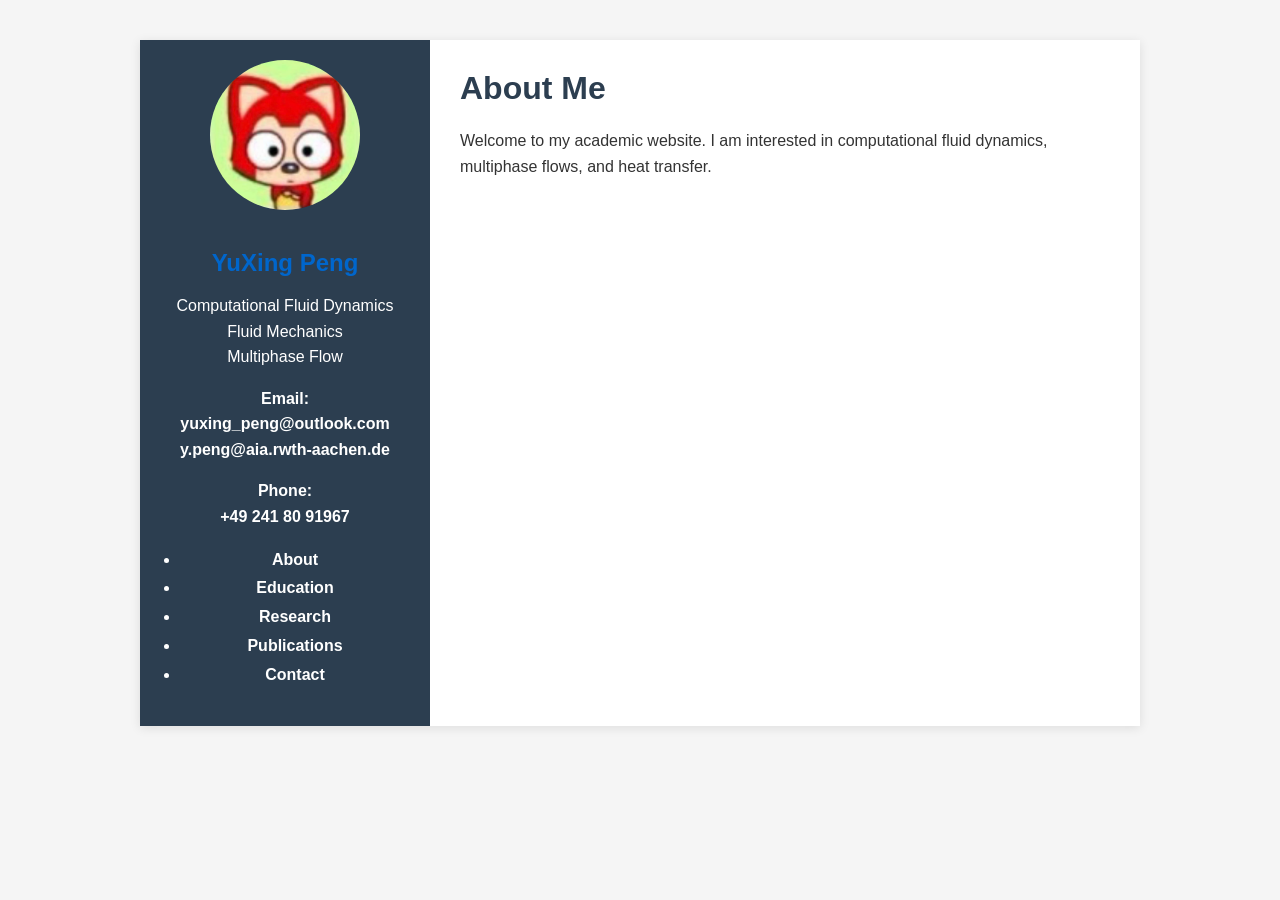
==== index.html @ c9f6413e "Update index.html" ====
<!DOCTYPE html>
<html lang="en">
<head>
    <meta charset="UTF-8">
    <meta name="viewport" content="width=device-width, initial-scale=1.0">
    <title>YuXing Peng - About</title>
    <link rel="stylesheet" href="style.css">
</head>
<body>

<div class="container">

    <aside class="sidebar">
        <img src="photo.png" class="profile" alt="YuXing Peng">
        <h2>YuXing Peng</h2>
        <p>
            Computational Fluid Dynamics<br>
            Fluid Mechanics<br>
            Multiphase Flow
        </p>
        <p>
        <strong>Email:</strong><br>
        <a href="mailto:yuxing_peng@outlook.com" class="sidebar-email">yuxing_peng@outlook.com</a><br>
        <a href="mailto:y.peng@aia.rwth-aachen.de" class="sidebar-email">y.peng@aia.rwth-aachen.de</a>
        </p>
        <p>
            <strong>Phone:</strong><br>
            <a href="tel:+492418091967" class="sidebar-email">+49 241 80 91967</a>
        </p>
        <ul>
            <li><a href="index.html">About</a></li>
            <li><a href="education.html">Education</a></li>
            <li><a href="research.html">Research</a></li>
            <li><a href="publications.html">Publications</a></li>
            <li><a href="contact.html">Contact</a></li>
        </ul>
    </aside>

    <main class="content">
        <h1>About Me</h1>
        <p>
            Welcome to my academic website. I am interested in computational fluid dynamics,
            multiphase flows, and heat transfer.
        </p>
    </main>


</div>

</body>
</html>
---- style.css ----
/* Global Styles */
body {
    font-family: Arial, sans-serif;
    margin: 0;
    background-color: #f5f5f5;
    color: #333;  /* Default text color */
}

h1 {
    color: #2c3e50;
    margin-top: 0;
}

h2 {
    color: #0066cc;
    margin-bottom: 10px;
}

p {
    font-size: 16px;
    line-height: 1.6;
}

/* Container */
.container {
    display: flex;
    max-width: 1000px;
    margin: 40px auto;
    background-color: white;
    box-shadow: 0 2px 10px rgba(0,0,0,0.1);
}

/* Sidebar */
.sidebar {
    width: 250px;
    background-color: #2c3e50;
    color: white;
    padding: 20px;
    text-align: center;
}

/* Profile Image */
.profile {
    width: 150px;
    border-radius: 50%;
    margin-bottom: 15px;
}

/* Sidebar Emails - white color */
.sidebar a {
    color: white;           /* Make emails white */
    text-decoration: none;  /* Remove underline */
    font-weight: bold;
}

.sidebar a:hover {
    color: #f1c40f;         /* Optional: gold on hover */
}

/* Main Content */
.content {
    flex: 1;
    padding: 30px;
}

/* Lists */
ul, ol {
    line-height: 1.8;
    padding-left: 20px;
}

ol li a, ul li a {
    text-decoration: underline;
    color: #0066cc;
}

ol li a:hover, ul li a:hover {
    color: #003366;
}

/* Publications */
#publications {
    text-align: justify;      /* Justify all text inside publications */
}

#publications li {
    margin-bottom: 15px;      /* Space between each publication */
}

/* Optional: make publication DOIs smaller and subtle */
#publications li a {
    font-size: 14px;
    text-decoration: underline;
}

/* Highlight author name in publications */
.highlight-author {
    color: #e74c3c;      /* Bright red or any color you like */
    font-weight: bold;    /* Optional: make it stand out */
}
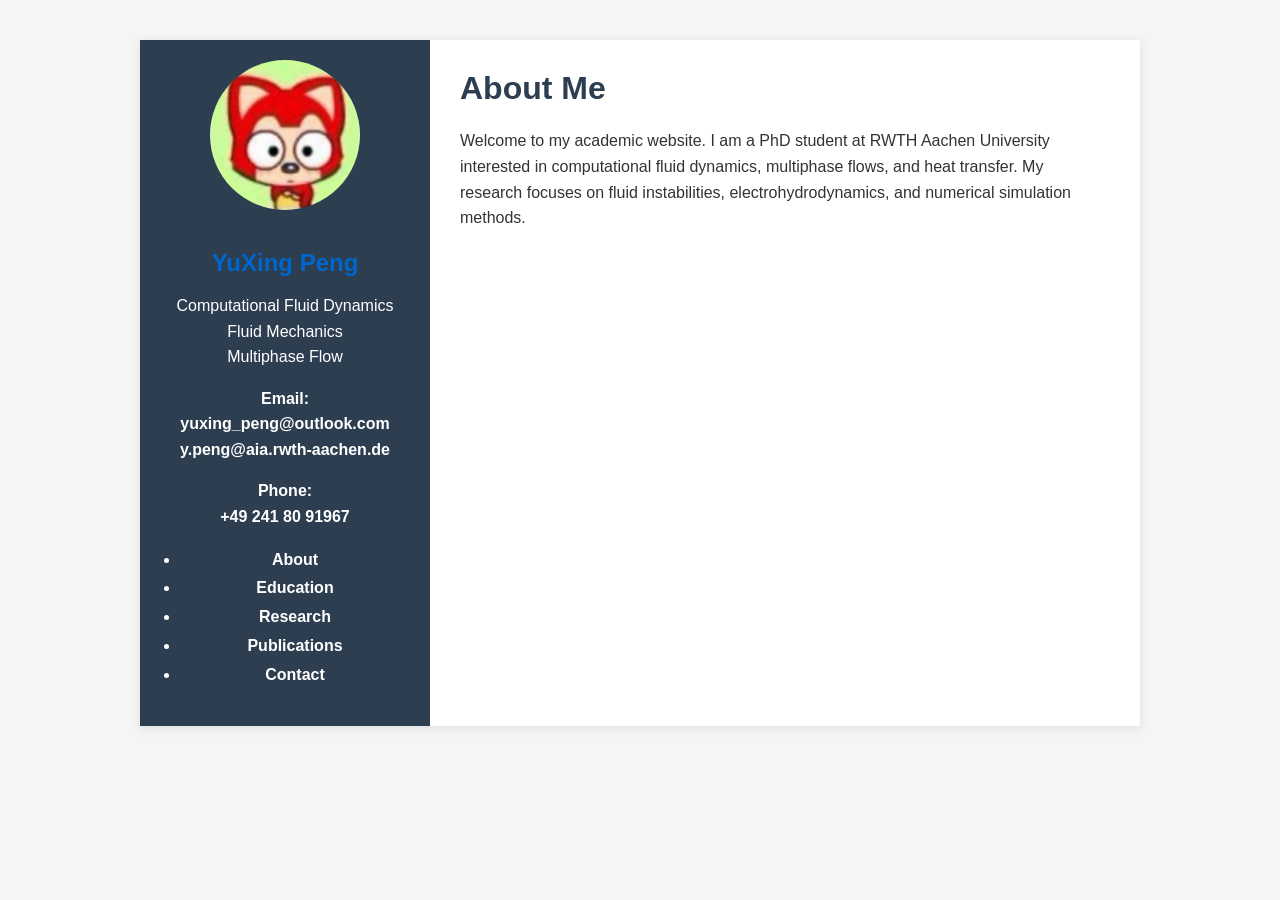
==== commit 05f2adb6: "Update index.html" ====
--- a/index.html
+++ b/index.html
@@ -10,6 +10,7 @@
 
 <div class="container">
 
+    <!-- Sidebar -->
     <aside class="sidebar">
         <img src="photo.png" class="profile" alt="YuXing Peng">
         <h2>YuXing Peng</h2>
@@ -18,32 +19,38 @@
             Fluid Mechanics<br>
             Multiphase Flow
         </p>
-        <p>
-        <strong>Email:</strong><br>
-        <a href="mailto:yuxing_peng@outlook.com" class="sidebar-email">yuxing_peng@outlook.com</a><br>
-        <a href="mailto:y.peng@aia.rwth-aachen.de" class="sidebar-email">y.peng@aia.rwth-aachen.de</a>
-        </p>
-        <p>
-            <strong>Phone:</strong><br>
-            <a href="tel:+492418091967" class="sidebar-email">+49 241 80 91967</a>
-        </p>
-        <ul>
-            <li><a href="index.html">About</a></li>
-            <li><a href="education.html">Education</a></li>
-            <li><a href="research.html">Research</a></li>
-            <li><a href="publications.html">Publications</a></li>
-            <li><a href="contact.html">Contact</a></li>
-        </ul>
+
+        <div class="contact-info">
+            <p><strong>Email:</strong><br>
+                <a href="mailto:yuxing_peng@outlook.com" class="sidebar-email">yuxing_peng@outlook.com</a><br>
+                <a href="mailto:y.peng@aia.rwth-aachen.de" class="sidebar-email">y.peng@aia.rwth-aachen.de</a>
+            </p>
+            <p><strong>Phone:</strong><br>
+                <a href="tel:+492418091967" class="sidebar-email">+49 241 80 91967</a>
+            </p>
+        </div>
+
+        <!-- Navigation -->
+        <nav class="sidebar-nav">
+            <ul>
+                <li><a href="index.html">About</a></li>
+                <li><a href="education.html">Education</a></li>
+                <li><a href="research.html">Research</a></li>
+                <li><a href="publications.html">Publications</a></li>
+                <li><a href="contact.html">Contact</a></li>
+            </ul>
+        </nav>
     </aside>
 
+    <!-- Main Content -->
     <main class="content">
         <h1>About Me</h1>
         <p>
-            Welcome to my academic website. I am interested in computational fluid dynamics,
-            multiphase flows, and heat transfer.
+            Welcome to my academic website. I am a PhD student at RWTH Aachen University 
+            interested in computational fluid dynamics, multiphase flows, and heat transfer.
+            My research focuses on fluid instabilities, electrohydrodynamics, and numerical simulation methods.
         </p>
     </main>
-
 
 </div>
 
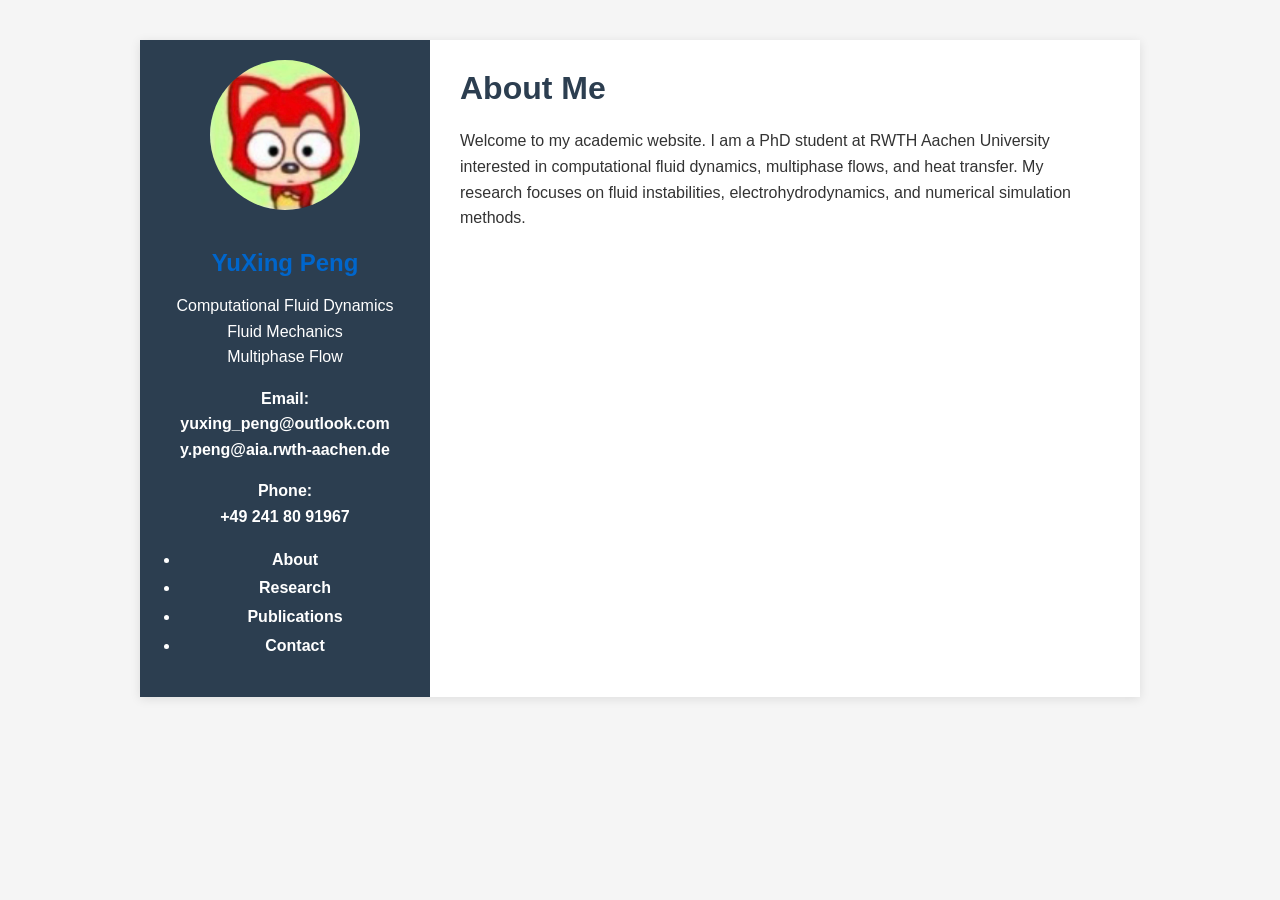
==== commit 63ab4a15: "Update index.html" ====
--- a/index.html
+++ b/index.html
@@ -34,7 +34,7 @@
         <nav class="sidebar-nav">
             <ul>
                 <li><a href="index.html">About</a></li>
-                <li><a href="education.html">Education</a></li>
+                <!-- <li><a href="education.html">Education</a></li> -->
                 <li><a href="research.html">Research</a></li>
                 <li><a href="publications.html">Publications</a></li>
                 <li><a href="contact.html">Contact</a></li>
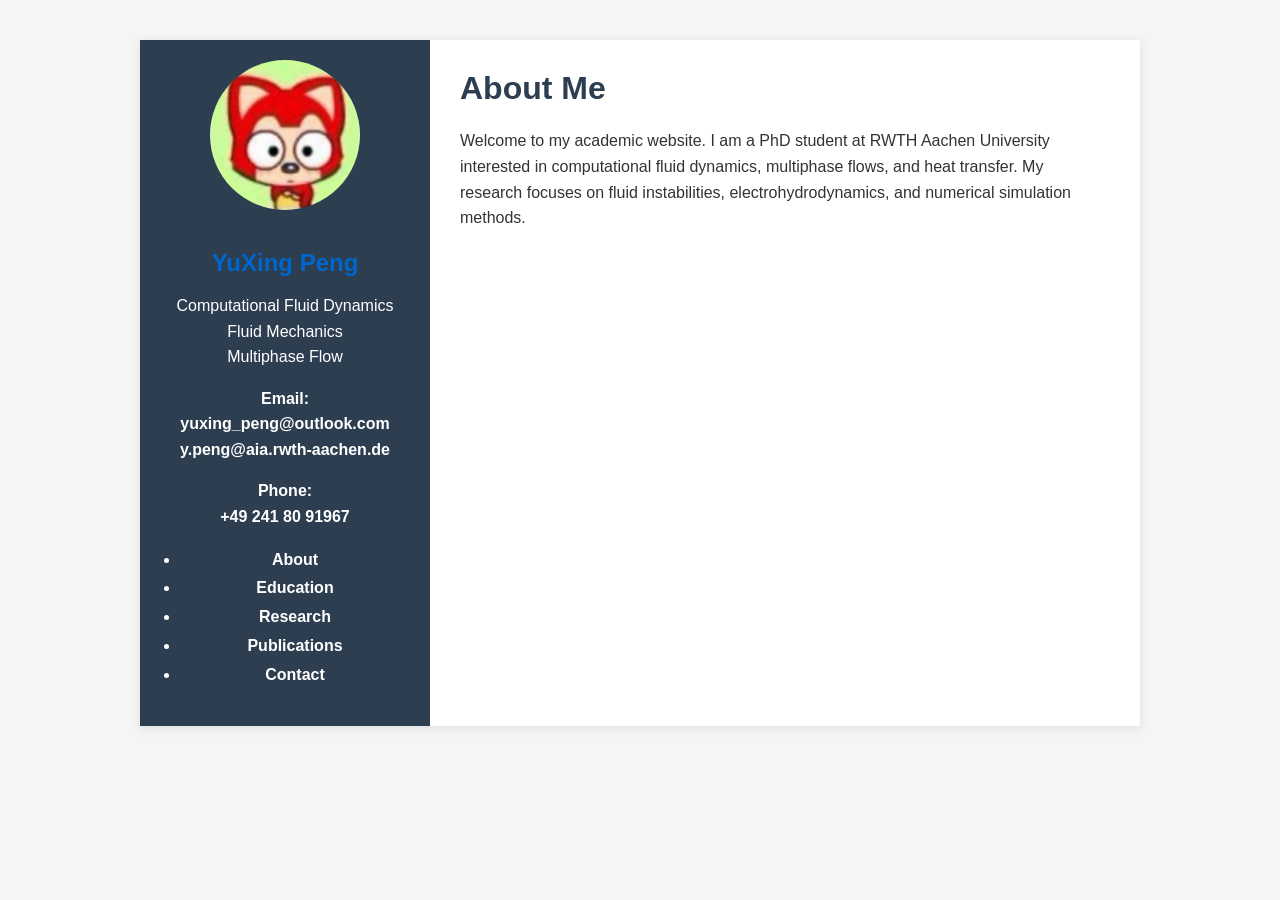
==== commit 8e406fb2: "Update index.html" ====
--- a/index.html
+++ b/index.html
@@ -34,7 +34,7 @@
         <nav class="sidebar-nav">
             <ul>
                 <li><a href="index.html">About</a></li>
-                <!-- <li><a href="education.html">Education</a></li> -->
+                <li><a href="education.html">Education</a></li>
                 <li><a href="research.html">Research</a></li>
                 <li><a href="publications.html">Publications</a></li>
                 <li><a href="contact.html">Contact</a></li>
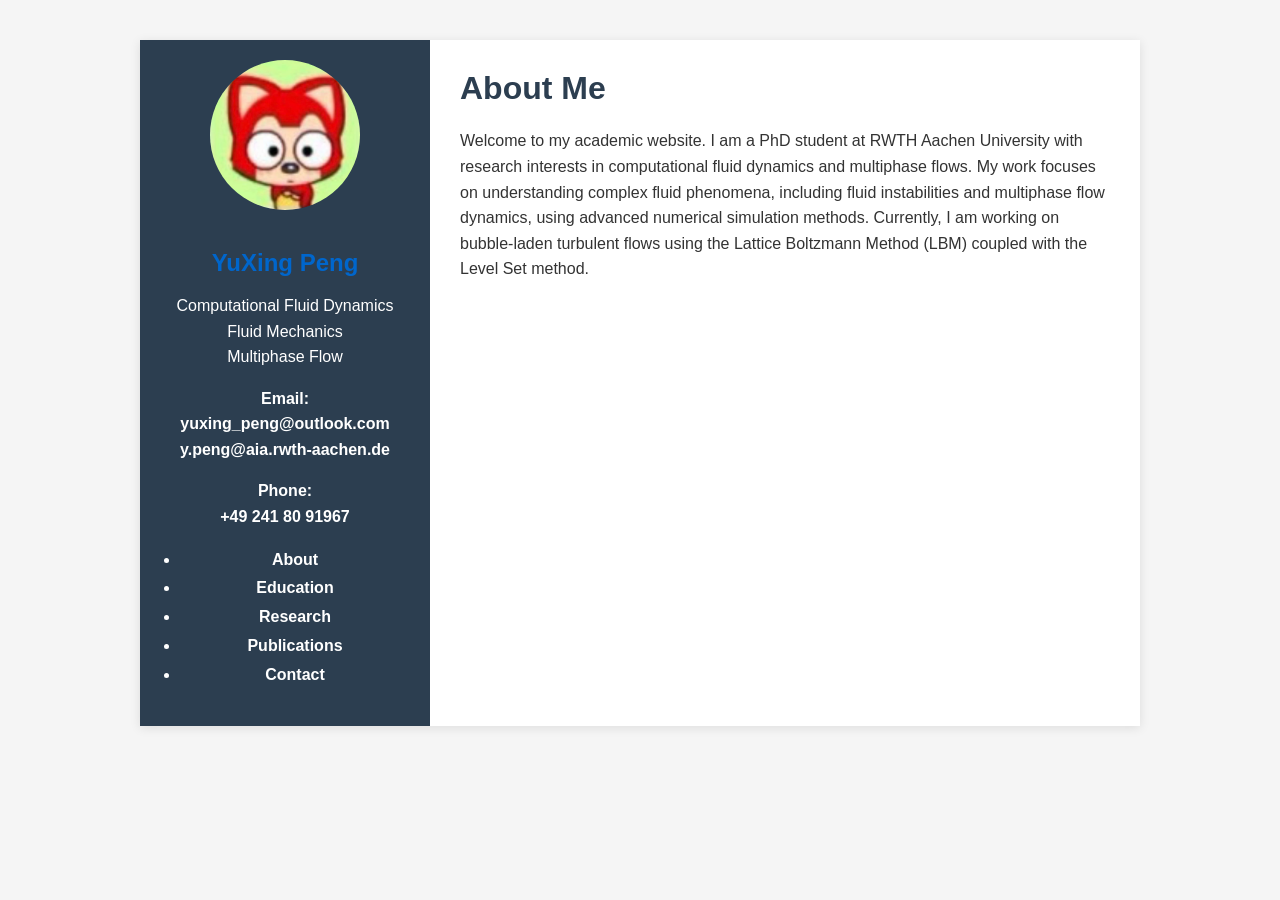
==== commit dd170cf3: "Update index.html" ====
--- a/index.html
+++ b/index.html
@@ -3,7 +3,7 @@
 <head>
     <meta charset="UTF-8">
     <meta name="viewport" content="width=device-width, initial-scale=1.0">
-    <title>YuXing Peng - About</title>
+    <title>Yuxing Peng - About</title>
     <link rel="stylesheet" href="style.css">
 </head>
 <body>
@@ -46,9 +46,9 @@
     <main class="content">
         <h1>About Me</h1>
         <p>
-            Welcome to my academic website. I am a PhD student at RWTH Aachen University 
-            interested in computational fluid dynamics, multiphase flows, and heat transfer.
-            My research focuses on fluid instabilities, electrohydrodynamics, and numerical simulation methods.
+            Welcome to my academic website. I am a PhD student at RWTH Aachen University with research interests in computational fluid dynamics and multiphase flows. 
+            My work focuses on understanding complex fluid phenomena, including fluid instabilities and multiphase flow dynamics, using advanced numerical simulation methods. 
+            Currently, I am working on bubble-laden turbulent flows using the Lattice Boltzmann Method (LBM) coupled with the Level Set method.
         </p>
     </main>
 
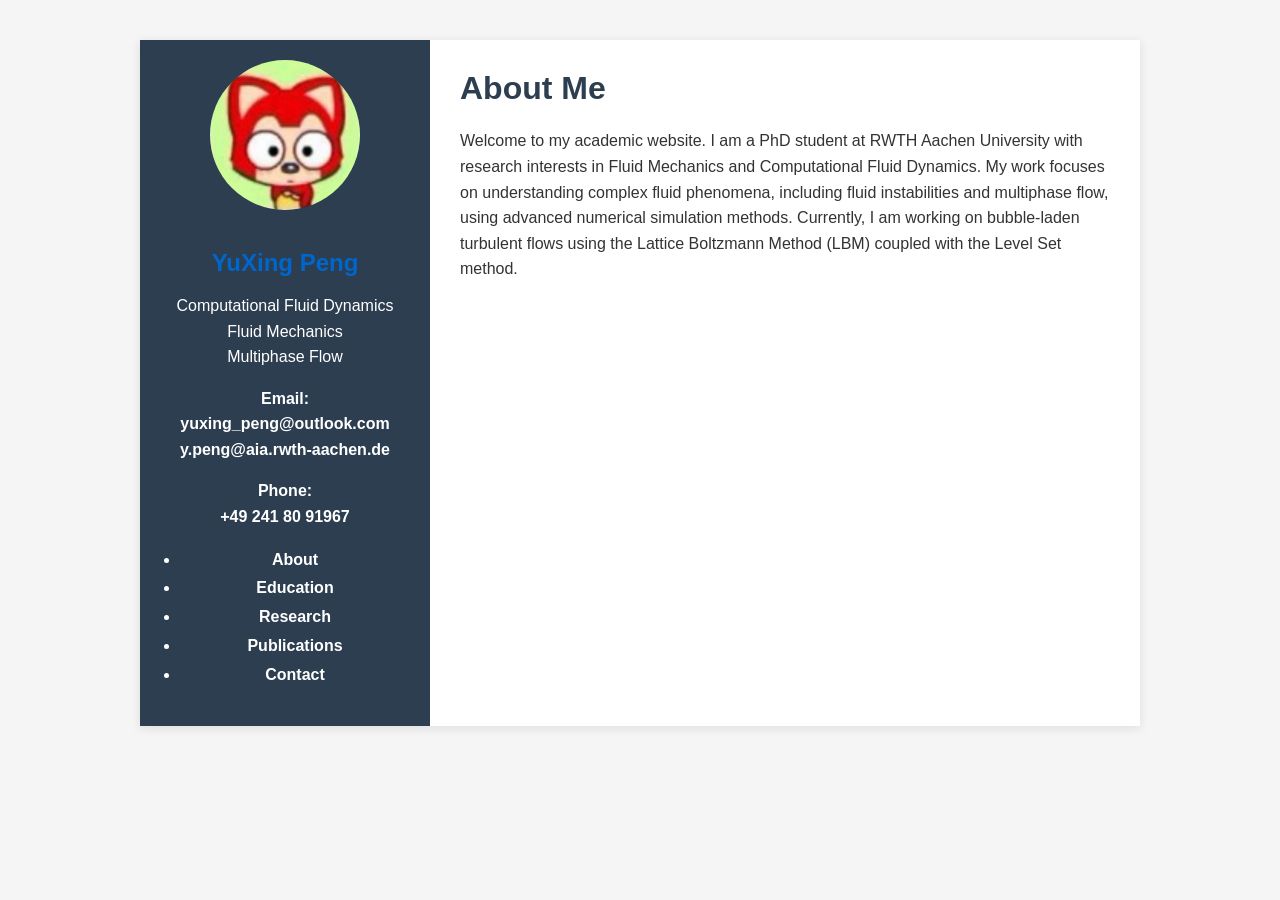
==== commit 50449674: "Update index.html" ====
--- a/index.html
+++ b/index.html
@@ -46,8 +46,8 @@
     <main class="content">
         <h1>About Me</h1>
         <p>
-            Welcome to my academic website. I am a PhD student at RWTH Aachen University with research interests in computational fluid dynamics and multiphase flows. 
-            My work focuses on understanding complex fluid phenomena, including fluid instabilities and multiphase flow dynamics, using advanced numerical simulation methods. 
+            Welcome to my academic website. I am a PhD student at RWTH Aachen University with research interests in Fluid Mechanics and Computational Fluid Dynamics. 
+            My work focuses on understanding complex fluid phenomena, including fluid instabilities and multiphase flow, using advanced numerical simulation methods. 
             Currently, I am working on bubble-laden turbulent flows using the Lattice Boltzmann Method (LBM) coupled with the Level Set method.
         </p>
     </main>
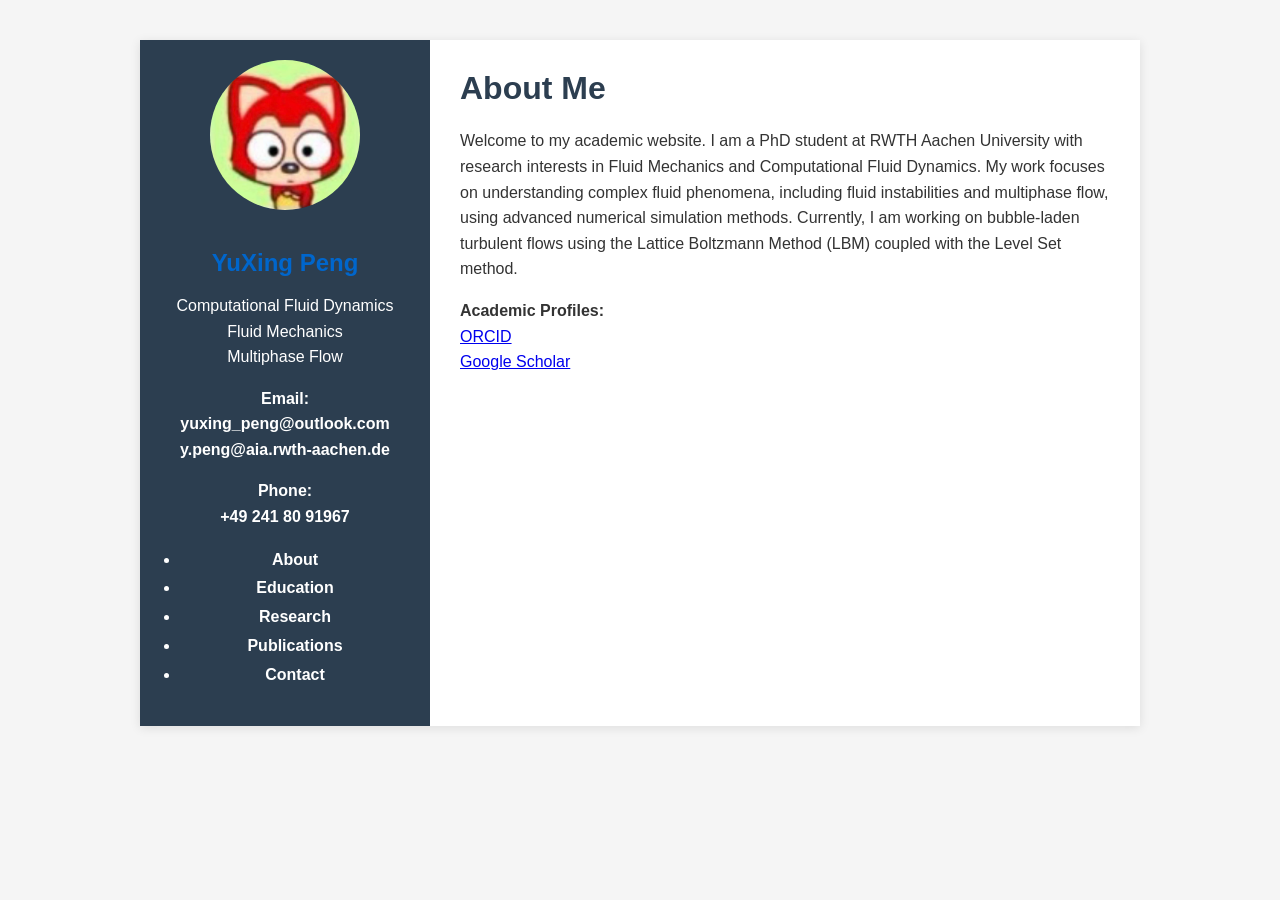
==== commit 61617fc0: "Update index.html" ====
--- a/index.html
+++ b/index.html
@@ -50,6 +50,11 @@
             My work focuses on understanding complex fluid phenomena, including fluid instabilities and multiphase flow, using advanced numerical simulation methods. 
             Currently, I am working on bubble-laden turbulent flows using the Lattice Boltzmann Method (LBM) coupled with the Level Set method.
         </p>
+        <p>
+            <strong>Academic Profiles:</strong><br>
+            <a href="https://orcid.org/0009-0003-5285-3857" target="_blank">ORCID</a><br>
+            <a href="https://scholar.google.com/citations?hl=en&user=0MLP3AoAAAAJ" target="_blank">Google Scholar</a>
+        </p>
     </main>
 
 </div>
